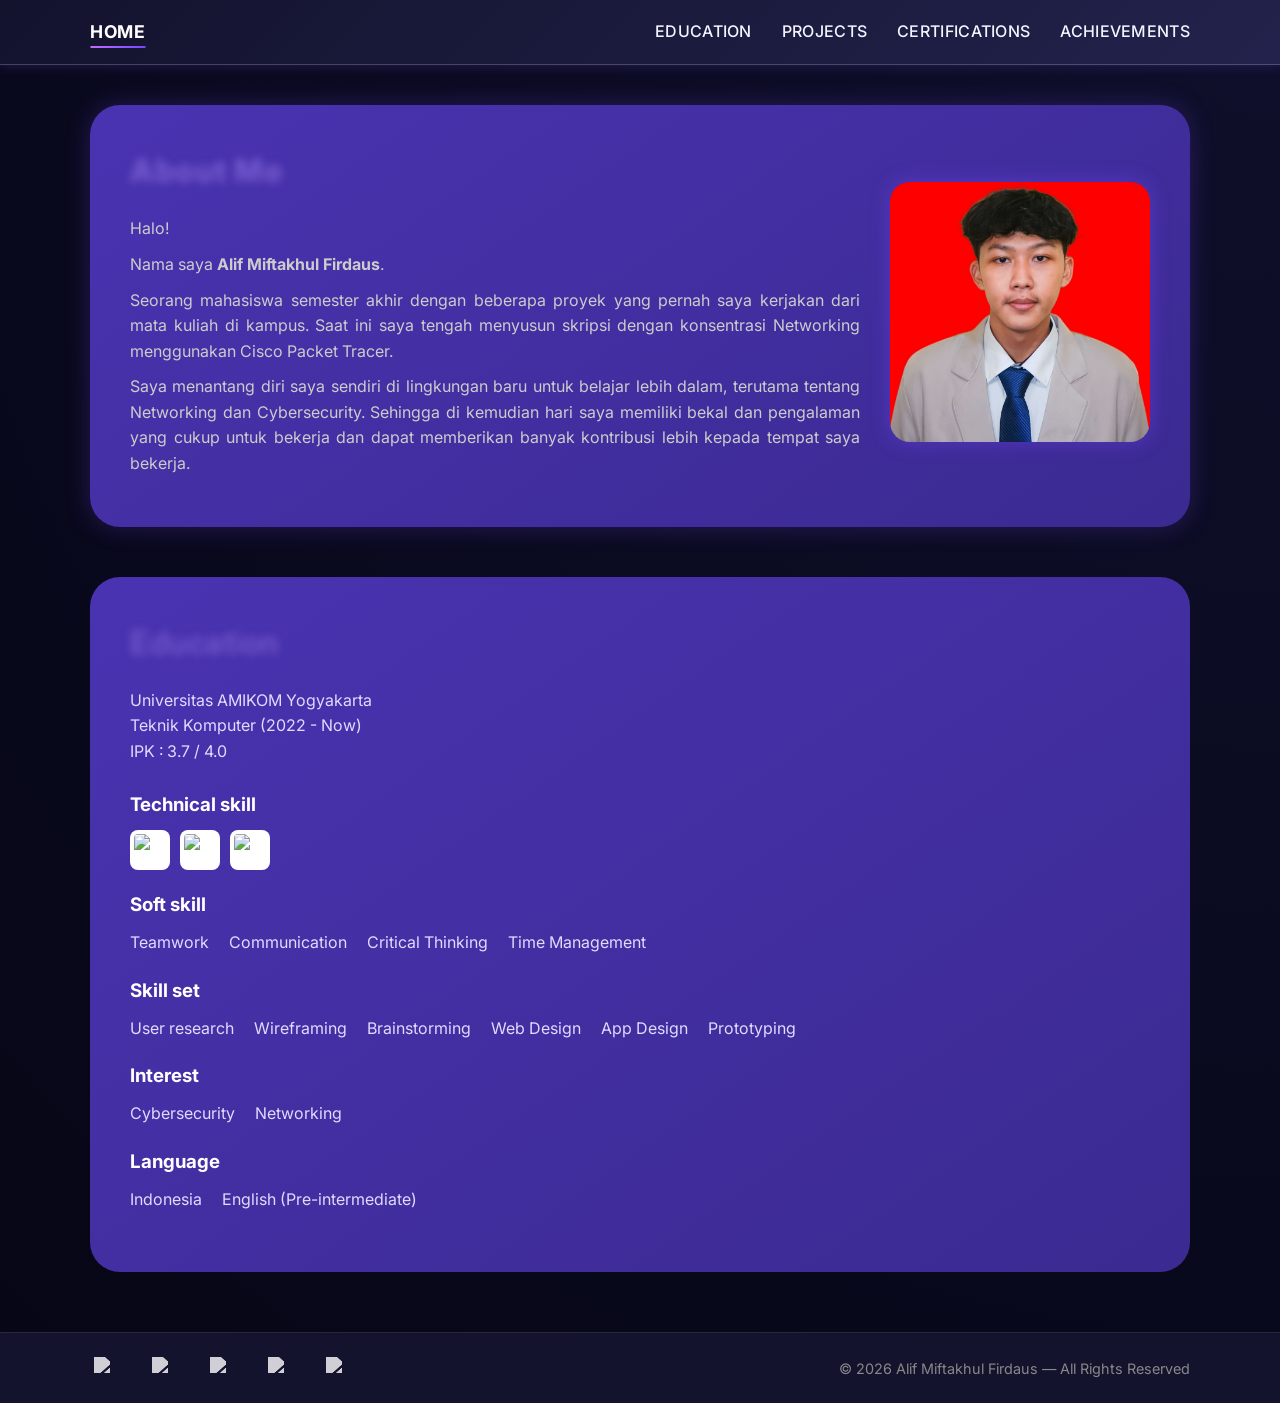
==== index.html @ bd413025 "Add files via upload" ====
<!DOCTYPE html>
<html lang="en">
<head>
  <meta charset="UTF-8">
  <meta name="viewport" content="width=device-width, initial-scale=1.0">
  <title>About Me - Alif</title>
  <link rel="stylesheet" href="assets/css/style.css">
  <link href="https://fonts.googleapis.com/css2?family=Inter:wght@400;600&display=swap" rel="stylesheet">
</head>

<header>
  <div class="header-content">
    <div class="header-left">
      <a href="index.html" class="logo nav-link active">HOME</a>
    </div>
    <nav class="header-right">
      <a href="education.html">EDUCATION</a>
      <a href="project.html">PROJECTS</a>
      <a href="#sertifikasi">CERTIFICATIONS</a>
      <a href="#prestasi">ACHIEVEMENTS</a>
    </nav>
  </div>
</header>


<body>
  <div class="container">
    <section class="about">
    <div class="box about-box">
        <div class="about-text">
        <h2>About Me</h2>
        <p>Halo!<br></p>
        <p>
            Nama saya <strong>Alif Miftakhul Firdaus</strong>.<br></p>
        <p>
        Seorang mahasiswa semester akhir dengan beberapa proyek yang pernah saya kerjakan dari mata kuliah di kampus. Saat ini saya tengah menyusun skripsi dengan konsentrasi Networking menggunakan Cisco Packet Tracer.
        </p>
        <p>
            Saya menantang diri saya sendiri di lingkungan baru untuk belajar lebih dalam, terutama tentang Networking dan Cybersecurity. Sehingga di kemudian hari saya memiliki bekal dan pengalaman yang cukup untuk bekerja dan dapat memberikan banyak kontribusi lebih kepada tempat saya bekerja.
        </p>
        </div>
        <div class="photo">
        <img src="assets/pictures/pp.jpg" alt="Profile photo">
        </div>
    </div>
    </section>

    <section class="details">
      <div class="box">
        <div class="education">
          <h2>Education</h2>
          <p>Universitas AMIKOM Yogyakarta</p>
          <p>Teknik Komputer (2022 - Now)</p>
          <p>IPK : 3.7 / 4.0</p>
        </div>
        <br>
        <div class="skills">
          <div>
            <h3>Technical skill</h3>
            <div class="icons">
              <img src="https://upload.wikimedia.org/wikipedia/commons/a/af/Adobe_Photoshop_CC_icon.svg" alt="Photoshop">
              <img src="https://upload.wikimedia.org/wikipedia/en/d/dc/Cisco_Packet_Tracer_Icon.png" alt="Cisco Packet Tracer">
              <img src="https://upload.wikimedia.org/wikipedia/commons/e/e8/Microsoft_Office_Word_%282025%E2%80%93present%29.svg" alt="Microsoft Word">
            </div>
          </div>

          <div>
            <h3>Soft skill</h3>
            <ul>
              <li>Teamwork</li>
              <li>Communication</li>
              <li>Critical Thinking</li>
              <li>Time Management</li>
            </ul>
          </div>

          <div>
            <h3>Skill set</h3>
            <ul>
              <li>User research</li>
              <li>Wireframing</li>
              <li>Brainstorming</li>
              <li>Web Design</li>
              <li>App Design</li>
              <li>Prototyping</li>
            </ul>
          </div>

          <div>
            <h3>Interest</h3>
            <ul>
                <li>Cybersecurity</li>
                <li>Networking</li>
            </ul>
          </div>

          <div>
            <h3>Language</h3>
            <ul>
                <li>Indonesia</li>
                <li>English (Pre-intermediate)</li>
            </ul>
          </div>
        </div>
      </div>
    </section>
  </div>

<footer>
  <div class="footer-content">
    <div class="footer-icons">
      <a href="mailto:alifmf2309@gmail.com" target="_blank" title="Email">
        <img src="https://cdn.jsdelivr.net/gh/simple-icons/simple-icons/icons/gmail.svg" alt="Gmail">
      </a>
      <a href="https://wa.me/628124059758" target="_blank" title="WhatsApp">
        <img src="https://cdn.jsdelivr.net/gh/simple-icons/simple-icons/icons/whatsapp.svg" alt="WhatsApp">
      </a>
      <a href="https://www.instagram.com/alifmf._" target="_blank" title="Instagram">
        <img src="https://cdn.jsdelivr.net/gh/simple-icons/simple-icons/icons/instagram.svg" alt="Instagram">
      </a>
      <a href="https://discordapp.com/users/alifmf" target="_blank" title="Discord">
        <img src="https://cdn.jsdelivr.net/gh/simple-icons/simple-icons/icons/discord.svg" alt="Discord">
      </a>
      <a href="https://www.linkedin.com/in/alifmf" target="_blank" title="LinkedIn">
        <img src="https://cdn.jsdelivr.net/gh/simple-icons/simple-icons/icons/linkedin.svg" alt="LinkedIn">
      </a>
    </div>
    <p class="footer-copy">
      © <span id="year"></span> Alif Miftakhul Firdaus — All Rights Reserved
    </p>
  </div>
</footer>

<script>
  document.getElementById('year').textContent = new Date().getFullYear();
</script>

</body>
</html>
---- assets/css/style.css ----
/* =======================
   HEADER NAVBAR
======================= */
header {
  background: linear-gradient(135deg, #13132e, #22224c);
  padding: 18px 50px;
  position: sticky; /* biar tetap di atas pas discroll */
  top: 0;
  z-index: 100;
  border-bottom: 1px solid rgba(255, 255, 255, 0.2);
  box-shadow: 0 0 12px rgba(120, 85, 255, 0.25);
}

.header-content {
  max-width: 1100px;
  margin: 0 auto;
  display: flex;
  justify-content: space-between;
  align-items: center;
}

.header-left .logo {
  color: #fff;
  font-weight: 700;
  font-size: 1.1rem;
  text-decoration: none;
  letter-spacing: 0.5px;
  transition: opacity 0.3s ease;
}

.header-left .logo:hover {
  opacity: 0.8;
}

.header-right {
  display: flex;
  align-items: center;
  gap: 30px;
}

.header-right a {
  color: #f4f4ff;
  text-decoration: none;
  font-weight: 500;
  letter-spacing: 0.3px;
  transition: color 0.3s ease, transform 0.3s ease;
}

.header-right a:hover {
  color: #fff;
  transform: translateY(-2px);
}

/* Responsif untuk layar kecil */
@media (max-width: 700px) {
  header {
    padding: 15px 25px;
  }
  .header-right {
    gap: 18px;
  }
  .header-right a {
    font-size: 0.9rem;
  }
}


/* =======================
   GLOBAL SETTINGS
======================= */
* {
  margin: 0;
  padding: 0;
  box-sizing: border-box;
  font-family: 'Inter', sans-serif;
}

body {
  background: radial-gradient(circle at top right, #0f0f2b, #060616);
  color: #fff;
  line-height: 1.6;
}

/* =======================
   CONTAINER
======================= */
.container {
  width: 90%;
  max-width: 1100px;
  margin: 40px auto;
}

/* =======================
   ABOUT SECTION
======================= */
.about {
  display: flex;
  justify-content: space-between;
  align-items: center;
  flex-wrap: wrap;
  gap: 30px;
}

.about-box {
  background: linear-gradient(145deg, #4a33b1, #3b2a91);
  border-radius: 30px;
  padding: 40px;
  display: flex;
  justify-content: space-between;
  align-items: center;
  flex-wrap: wrap;
  gap: 30px;
  box-shadow: 0 0 25px rgba(122, 73, 255, 0.25);
}

.about-text {
  flex: 1;
  min-width: 300px;
}

.about-text h2 {
  font-size: 2rem;
  font-weight: 600;
  display: inline-block;
  margin-bottom: 20px;
  background: linear-gradient(90deg, #beaeff);
  -webkit-background-clip: text;
  -webkit-text-fill-color: transparent;
  text-transform: capitalize;
}

.about-text p {
  margin-bottom: 10px;
  color: #ccc;
  text-align: justify;
}

/* Penegasan heading di About & Education */
.about-box h2,
.education h2 {
  font-weight: 800;
  letter-spacing: 0.5px;
  text-shadow: 0 0 8px rgba(186, 150, 255, 0.4);
}

/* =======================
   PHOTO
======================= */
.photo img {
  width: 260px;
  border-radius: 20px;
  box-shadow: 0 0 20px rgba(122, 73, 255, 0.4);
}

/* =======================
   CONTACT SECTION (optional)
======================= */
.contact h3 {
  margin-top: 20px;
  margin-bottom: 10px;
}

.contact ul {
  list-style: none;
}

.contact li {
  margin: 6px 0;
  color: #b9b9ff;
}

/* =======================
   DETAILS SECTION
======================= */
.details .box {
  background: linear-gradient(145deg, #4a33b1, #3b2a91);
  border-radius: 30px;
  padding: 40px;
  margin-top: 50px;
}

.details h3 {
  margin-bottom: 10px;
  color: #fff;
}

/* =======================
   EDUCATION
======================= */
.education h2 {
  font-size: 2rem;
  font-weight: 600;
  display: inline-block;
  margin-bottom: 20px;
  background: linear-gradient(90deg, #beaeff);
  -webkit-background-clip: text;
  -webkit-text-fill-color: transparent;
  text-transform: capitalize;
}

.education p,
.skills p,
.skills li {
  color: #e0dbff;
}

/* =======================
   TECHNICAL SKILL ICONS
======================= */
.icons {
  display: flex;
  flex-wrap: wrap;
  gap: 10px;
  margin: 10px 0 20px;
}

.icons img {
  width: 40px;
  height: 40px;
  border-radius: 8px;
  background: #fff;
  padding: 4px;
  object-fit: contain;
}

/* =======================
   SKILLS LIST
======================= */
.skills ul {
  list-style: none;
  display: flex;
  flex-wrap: wrap;
  gap: 10px 20px;
  margin-bottom: 20px;
}

/* =======================
   FOOTER CLEAN LAYOUT
======================= */
footer {
  margin-top: 60px;
  background: #13132e;
  border-top: 1px solid rgba(255, 255, 255, 0.08);
  padding: 20px 50px;
  color: #aaa;
  /*#22224c*/
}

.footer-content {
  max-width: 1100px;
  margin: 0 auto;
  display: flex;
  justify-content: space-between;
  align-items: center;
  flex-wrap: wrap;
  gap: 20px;
}

.footer-icons {
  display: flex;
  align-items: center;
  gap: 28px; /* jarak antar logo */
}

.footer-icons a {
  width: 30px;
  height: 30px;
  display: flex;
  align-items: center;
  justify-content: center;
  transition: transform 0.25s ease, opacity 0.25s ease;
}

.footer-icons img {
  width: 22px;
  height: 22px;
  filter: brightness(0) invert(1); /* biar putih */
  opacity: 0.8;
  transition: opacity 0.25s ease, transform 0.25s ease;
}

.footer-icons a:hover img {
  opacity: 1;
  transform: scale(1.15);
}

.footer-copy {
  font-size: 0.9rem;
  color: #888;
}

/* Responsif untuk HP */
@media (max-width: 700px) {
  .footer-content {
    flex-direction: column;
    text-align: center;
    gap: 15px;
  }
}

.nav-link {
  position: relative;
  color: #f4f4ff;
  text-decoration: none;
  font-weight: 500;
  letter-spacing: 0.3px;
  padding-bottom: 6px;
  transition: color 0.3s ease;
}

/* Garis bawah animasi */
.nav-link::after {
  content: "";
  position: absolute;
  bottom: 0;
  left: 50%;
  width: 0%;
  height: 2px;
  background: linear-gradient(90deg, #c76bff, #6f4aff);
  transition: all 0.3s ease;
  transform: translateX(-50%);
}

/* Saat hover, garisnya muncul dari tengah ke kiri-kanan */
.nav-link:hover::after {
  width: 100%;
}

/* Link aktif (halaman sekarang) — garis penuh */
.nav-link.active::after {
  width: 100%;
}

.nav-link:hover {
  color: #fff;
}
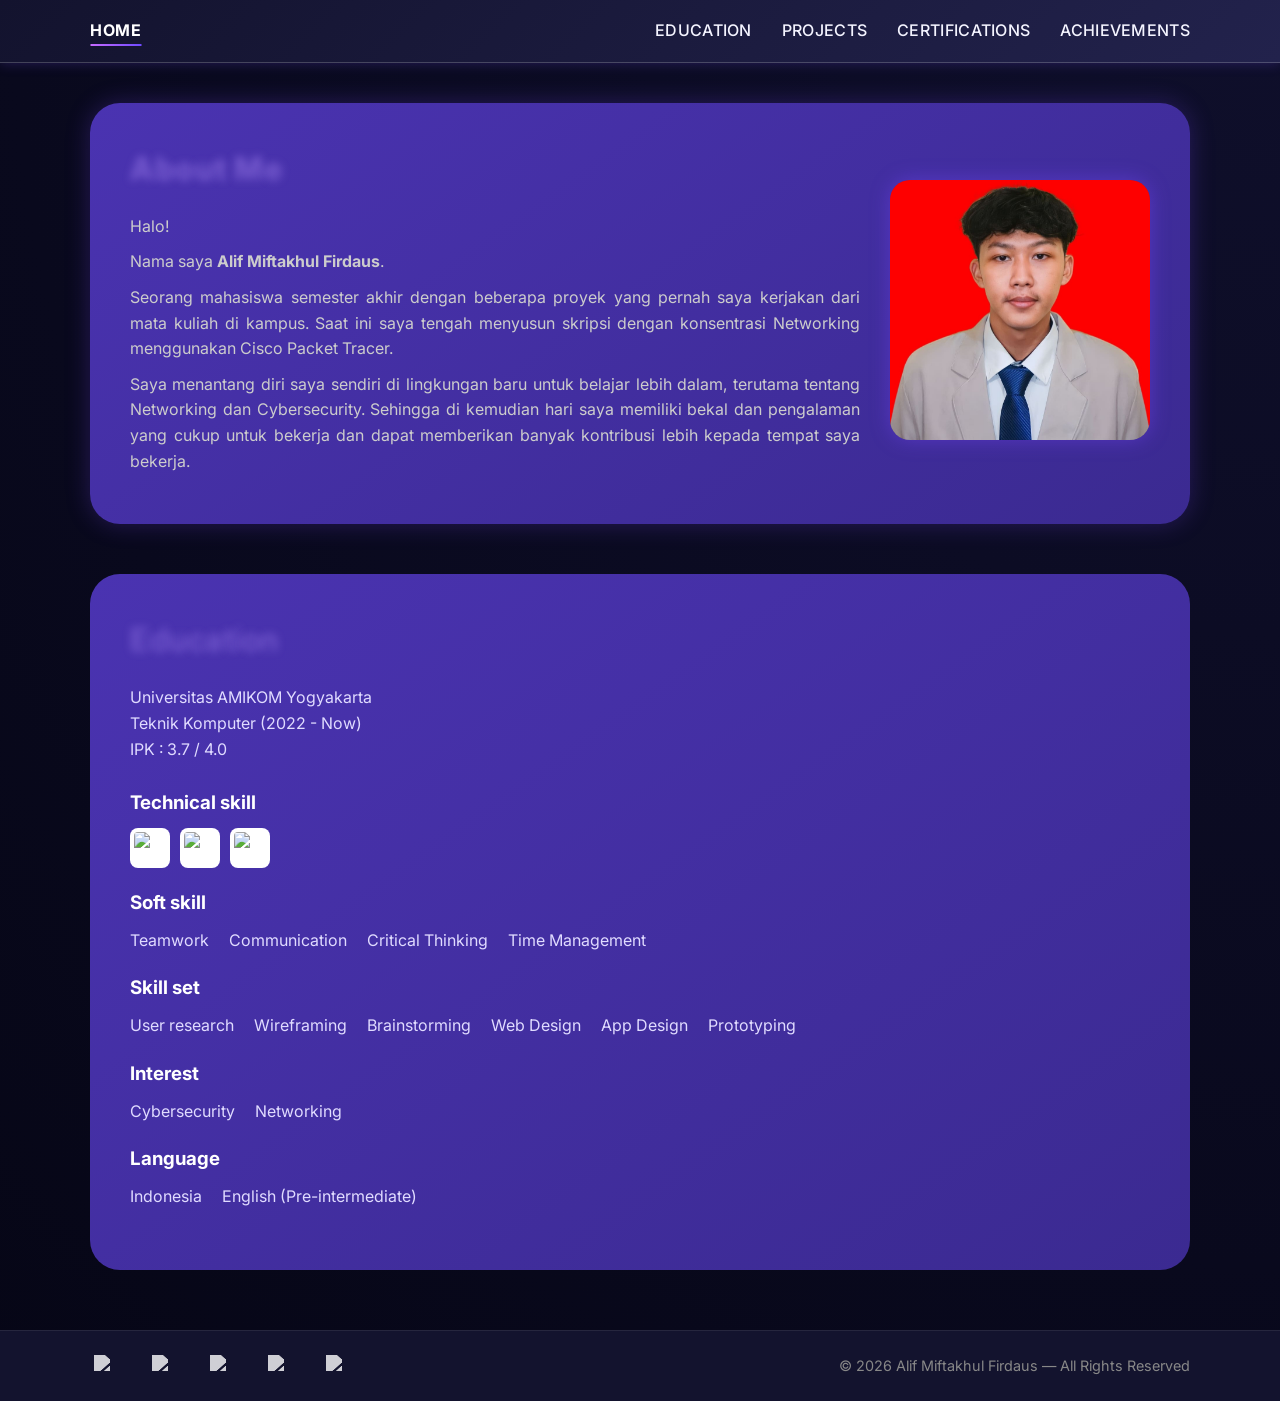
==== commit ebfa477b: "Add files via upload" ====
--- a/index.html
+++ b/index.html
@@ -4,7 +4,7 @@
   <meta charset="UTF-8">
   <meta name="viewport" content="width=device-width, initial-scale=1.0">
   <title>About Me - Alif</title>
-  <link rel="stylesheet" href="assets/css/style.css">
+<link rel="stylesheet" href="assets/css/style.css">
   <link href="https://fonts.googleapis.com/css2?family=Inter:wght@400;600&display=swap" rel="stylesheet">
 </head>
 
--- a/assets/css/style.css
+++ b/assets/css/style.css
@@ -22,7 +22,7 @@
 .header-left .logo {
   color: #fff;
   font-weight: 700;
-  font-size: 1.1rem;
+  font-size: 1rem;
   text-decoration: none;
   letter-spacing: 0.5px;
   transition: opacity 0.3s ease;
@@ -64,7 +64,6 @@
   }
 }
 
-
 /* =======================
    GLOBAL SETTINGS
 ======================= */
@@ -243,7 +242,7 @@
   border-top: 1px solid rgba(255, 255, 255, 0.08);
   padding: 20px 50px;
   color: #aaa;
-  /*#22224c*/
+  /* #22224c */
 }
 
 .footer-content {
@@ -298,6 +297,9 @@
   }
 }
 
+/* =======================
+   NAVBAR LINK ANIMATION
+======================= */
 .nav-link {
   position: relative;
   color: #f4f4ff;
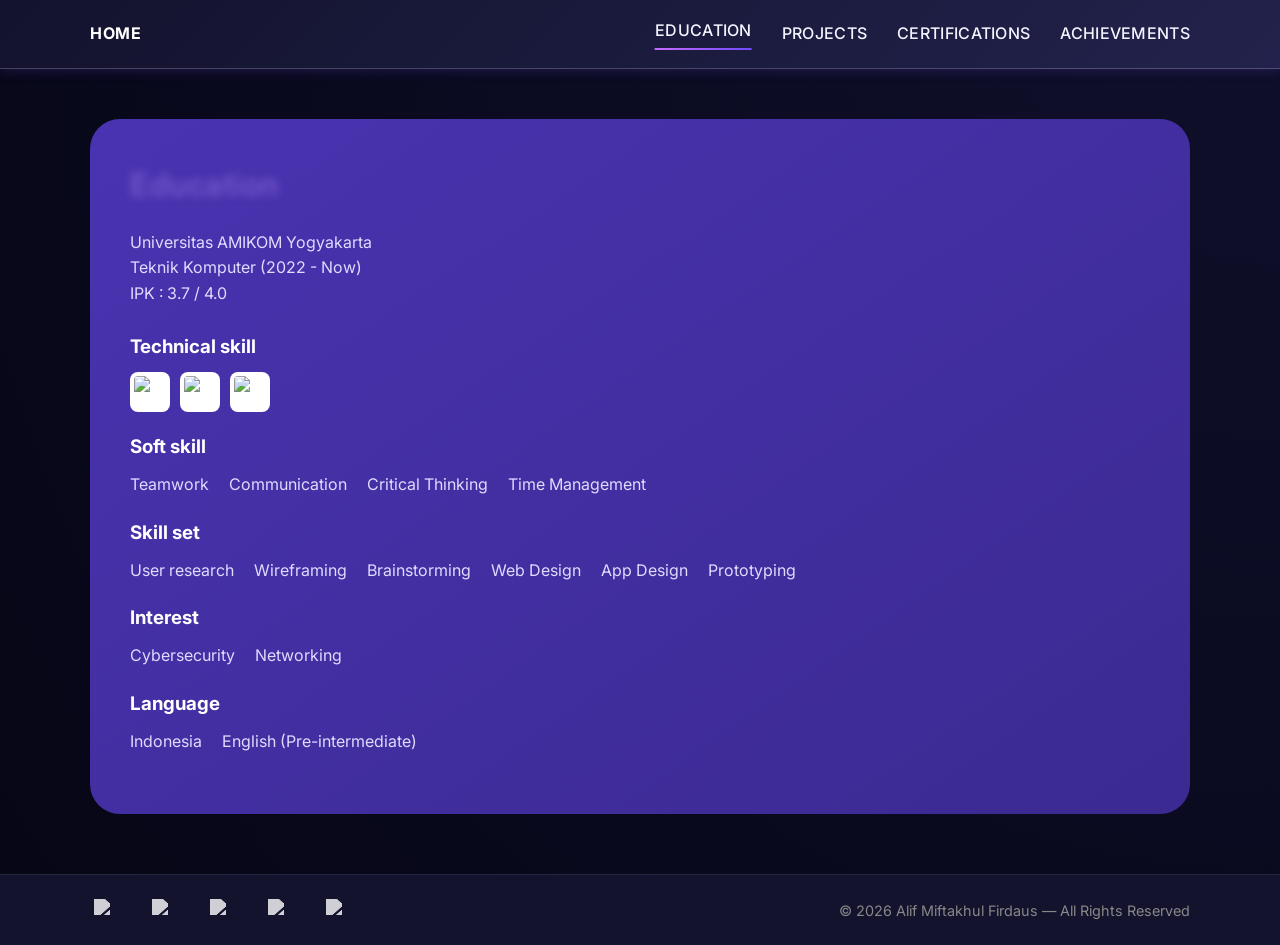
==== commit cb875045: "Refactor HTML structure and improve formatting" ====
--- a/index.html
+++ b/index.html
@@ -4,61 +4,48 @@
   <meta charset="UTF-8">
   <meta name="viewport" content="width=device-width, initial-scale=1.0">
   <title>About Me - Alif</title>
-<link rel="stylesheet" href="assets/css/style.css">
+
+  <link rel="stylesheet" href="assets/css/style.css">
   <link href="https://fonts.googleapis.com/css2?family=Inter:wght@400;600&display=swap" rel="stylesheet">
 </head>
 
-<header>
-  <div class="header-content">
-    <div class="header-left">
-      <a href="index.html" class="logo nav-link active">HOME</a>
+<body>
+
+  <!-- HEADER -->
+  <header>
+    <div class="header-content">
+      <div class="header-left">
+        <a href="index.html" class="logo">HOME</a>
+      </div>
+      <nav class="header-right">
+        <a href="education.html" class="nav-link active">EDUCATION</a>
+        <a href="project.html">PROJECTS</a>
+        <a href="#sertifikasi">CERTIFICATIONS</a>
+        <a href="#prestasi">ACHIEVEMENTS</a>
+      </nav>
     </div>
-    <nav class="header-right">
-      <a href="education.html">EDUCATION</a>
-      <a href="project.html">PROJECTS</a>
-      <a href="#sertifikasi">CERTIFICATIONS</a>
-      <a href="#prestasi">ACHIEVEMENTS</a>
-    </nav>
-  </div>
-</header>
+  </header>
 
-
-<body>
+  <!-- MAIN CONTENT -->
   <div class="container">
-    <section class="about">
-    <div class="box about-box">
-        <div class="about-text">
-        <h2>About Me</h2>
-        <p>Halo!<br></p>
-        <p>
-            Nama saya <strong>Alif Miftakhul Firdaus</strong>.<br></p>
-        <p>
-        Seorang mahasiswa semester akhir dengan beberapa proyek yang pernah saya kerjakan dari mata kuliah di kampus. Saat ini saya tengah menyusun skripsi dengan konsentrasi Networking menggunakan Cisco Packet Tracer.
-        </p>
-        <p>
-            Saya menantang diri saya sendiri di lingkungan baru untuk belajar lebih dalam, terutama tentang Networking dan Cybersecurity. Sehingga di kemudian hari saya memiliki bekal dan pengalaman yang cukup untuk bekerja dan dapat memberikan banyak kontribusi lebih kepada tempat saya bekerja.
-        </p>
-        </div>
-        <div class="photo">
-        <img src="assets/pictures/pp.jpg" alt="Profile photo">
-        </div>
-    </div>
-    </section>
-
     <section class="details">
       <div class="box">
+
         <div class="education">
           <h2>Education</h2>
           <p>Universitas AMIKOM Yogyakarta</p>
           <p>Teknik Komputer (2022 - Now)</p>
           <p>IPK : 3.7 / 4.0</p>
         </div>
+
         <br>
+
         <div class="skills">
+
           <div>
             <h3>Technical skill</h3>
             <div class="icons">
-              <img src="https://upload.wikimedia.org/wikipedia/commons/a/af/Adobe_Photoshop_CC_icon.svg" alt="Photoshop">
+              <img src="https://upload.wikimedia.org/wikipedia/commons/a/af/Adobe_Photoshop_CC_icon.svg" alt="Adobe Photoshop">
               <img src="https://upload.wikimedia.org/wikipedia/en/d/dc/Cisco_Packet_Tracer_Icon.png" alt="Cisco Packet Tracer">
               <img src="https://upload.wikimedia.org/wikipedia/commons/e/e8/Microsoft_Office_Word_%282025%E2%80%93present%29.svg" alt="Microsoft Word">
             </div>
@@ -89,51 +76,55 @@
           <div>
             <h3>Interest</h3>
             <ul>
-                <li>Cybersecurity</li>
-                <li>Networking</li>
+              <li>Cybersecurity</li>
+              <li>Networking</li>
             </ul>
           </div>
 
           <div>
             <h3>Language</h3>
             <ul>
-                <li>Indonesia</li>
-                <li>English (Pre-intermediate)</li>
+              <li>Indonesia</li>
+              <li>English (Pre-intermediate)</li>
             </ul>
           </div>
+
         </div>
       </div>
     </section>
   </div>
 
-<footer>
-  <div class="footer-content">
-    <div class="footer-icons">
-      <a href="mailto:alifmf2309@gmail.com" target="_blank" title="Email">
-        <img src="https://cdn.jsdelivr.net/gh/simple-icons/simple-icons/icons/gmail.svg" alt="Gmail">
-      </a>
-      <a href="https://wa.me/628124059758" target="_blank" title="WhatsApp">
-        <img src="https://cdn.jsdelivr.net/gh/simple-icons/simple-icons/icons/whatsapp.svg" alt="WhatsApp">
-      </a>
-      <a href="https://www.instagram.com/alifmf._" target="_blank" title="Instagram">
-        <img src="https://cdn.jsdelivr.net/gh/simple-icons/simple-icons/icons/instagram.svg" alt="Instagram">
-      </a>
-      <a href="https://discordapp.com/users/alifmf" target="_blank" title="Discord">
-        <img src="https://cdn.jsdelivr.net/gh/simple-icons/simple-icons/icons/discord.svg" alt="Discord">
-      </a>
-      <a href="https://www.linkedin.com/in/alifmf" target="_blank" title="LinkedIn">
-        <img src="https://cdn.jsdelivr.net/gh/simple-icons/simple-icons/icons/linkedin.svg" alt="LinkedIn">
-      </a>
+  <!-- FOOTER -->
+  <footer>
+    <div class="footer-content">
+      <div class="footer-icons">
+        <a href="mailto:alifmf2309@gmail.com" target="_blank" title="Email">
+          <img src="https://cdn.jsdelivr.net/gh/simple-icons/simple-icons/icons/gmail.svg" alt="Gmail">
+        </a>
+        <a href="https://wa.me/628124059758" target="_blank" title="WhatsApp">
+          <img src="https://cdn.jsdelivr.net/gh/simple-icons/simple-icons/icons/whatsapp.svg" alt="WhatsApp">
+        </a>
+        <a href="https://www.instagram.com/alifmf._" target="_blank" title="Instagram">
+          <img src="https://cdn.jsdelivr.net/gh/simple-icons/simple-icons/icons/instagram.svg" alt="Instagram">
+        </a>
+        <a href="https://discordapp.com/users/alifmf" target="_blank" title="Discord">
+          <img src="https://cdn.jsdelivr.net/gh/simple-icons/simple-icons/icons/discord.svg" alt="Discord">
+        </a>
+        <a href="https://www.linkedin.com/in/alifmf" target="_blank" title="LinkedIn">
+          <img src="https://cdn.jsdelivr.net/gh/simple-icons/simple-icons/icons/linkedin.svg" alt="LinkedIn">
+        </a>
+      </div>
+
+      <p class="footer-copy">
+        © <span id="year"></span> Alif Miftakhul Firdaus — All Rights Reserved
+      </p>
     </div>
-    <p class="footer-copy">
-      © <span id="year"></span> Alif Miftakhul Firdaus — All Rights Reserved
-    </p>
-  </div>
-</footer>
+  </footer>
 
-<script>
-  document.getElementById('year').textContent = new Date().getFullYear();
-</script>
+  <!-- SCRIPT -->
+  <script>
+    document.getElementById('year').textContent = new Date().getFullYear();
+  </script>
 
 </body>
 </html>
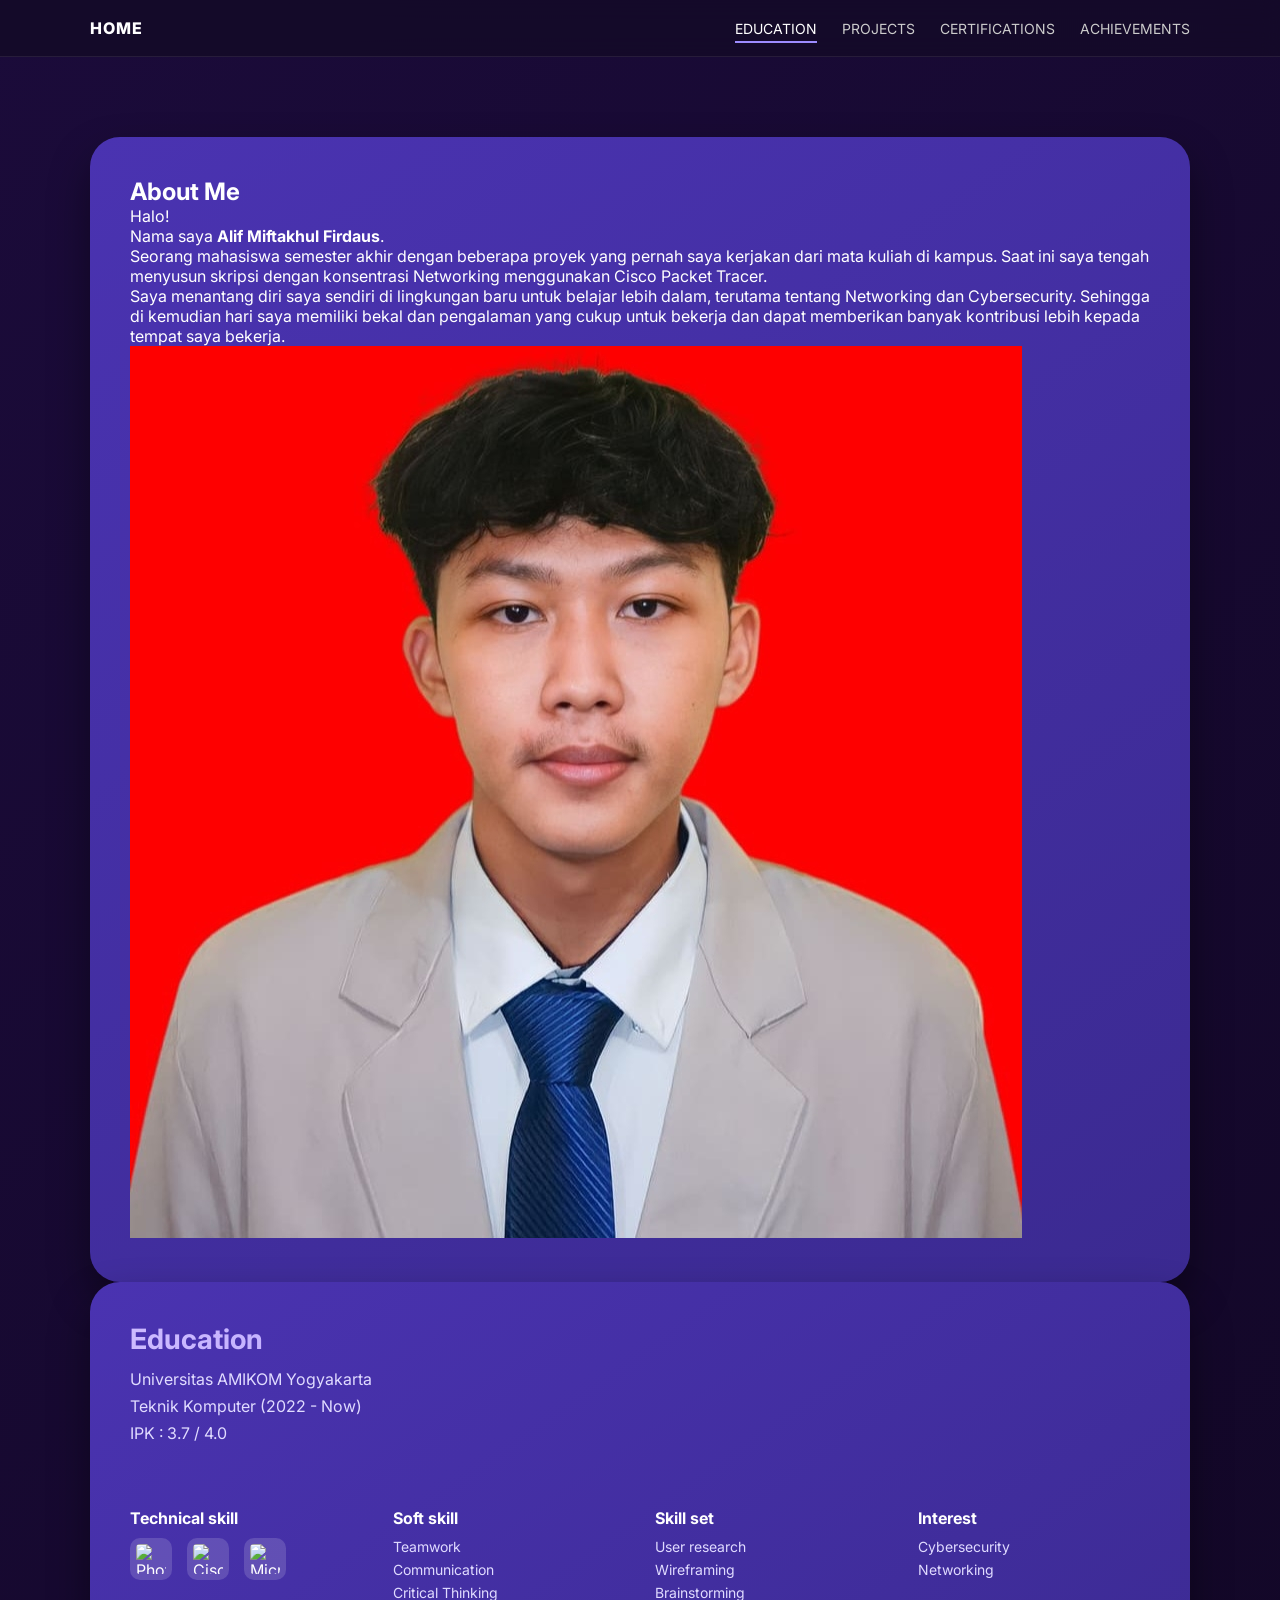
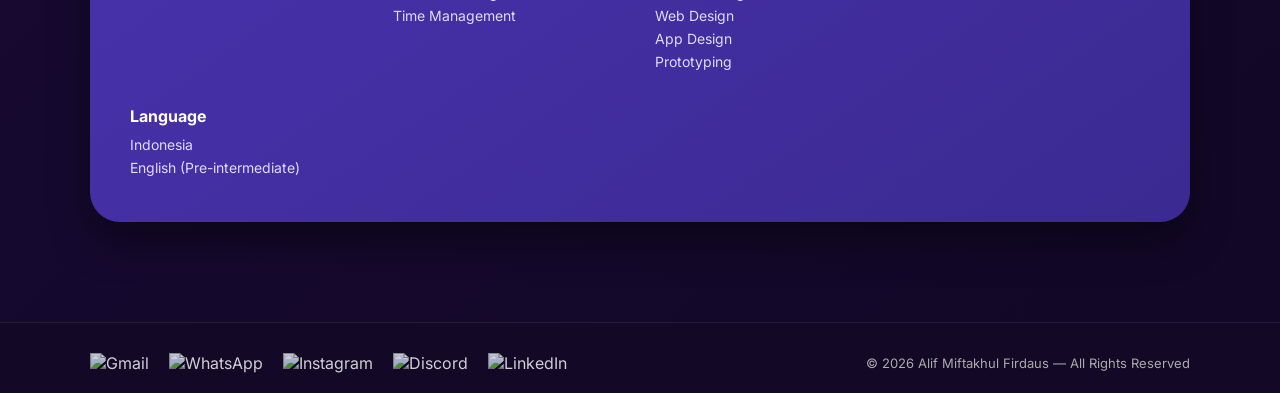
==== commit 9cabc491: "Revise index.html with new content and structure iki ws bener" ====
--- a/index.html
+++ b/index.html
@@ -4,15 +4,14 @@
   <meta charset="UTF-8">
   <meta name="viewport" content="width=device-width, initial-scale=1.0">
   <title>About Me - Alif</title>
-
-  <link rel="stylesheet" href="assets/css/style.css">
+<link rel="stylesheet" href="assets/css/style.css">
   <link href="https://fonts.googleapis.com/css2?family=Inter:wght@400;600&display=swap" rel="stylesheet">
 </head>
 
+
+
 <body>
-
-  <!-- HEADER -->
-  <header>
+    <header>
     <div class="header-content">
       <div class="header-left">
         <a href="index.html" class="logo">HOME</a>
@@ -25,27 +24,41 @@
       </nav>
     </div>
   </header>
+  <div class="container">
+    <section class="about">
+    <div class="box about-box">
+        <div class="about-text">
+        <h2>About Me</h2>
+        <p>Halo!<br></p>
+        <p>
+            Nama saya <strong>Alif Miftakhul Firdaus</strong>.<br></p>
+        <p>
+        Seorang mahasiswa semester akhir dengan beberapa proyek yang pernah saya kerjakan dari mata kuliah di kampus. Saat ini saya tengah menyusun skripsi dengan konsentrasi Networking menggunakan Cisco Packet Tracer.
+        </p>
+        <p>
+            Saya menantang diri saya sendiri di lingkungan baru untuk belajar lebih dalam, terutama tentang Networking dan Cybersecurity. Sehingga di kemudian hari saya memiliki bekal dan pengalaman yang cukup untuk bekerja dan dapat memberikan banyak kontribusi lebih kepada tempat saya bekerja.
+        </p>
+        </div>
+        <div class="photo">
+        <img src="assets/pictures/pp.jpg" alt="Profile photo">
+        </div>
+    </div>
+    </section>
 
-  <!-- MAIN CONTENT -->
-  <div class="container">
     <section class="details">
       <div class="box">
-
         <div class="education">
           <h2>Education</h2>
           <p>Universitas AMIKOM Yogyakarta</p>
           <p>Teknik Komputer (2022 - Now)</p>
           <p>IPK : 3.7 / 4.0</p>
         </div>
-
         <br>
-
         <div class="skills">
-
           <div>
             <h3>Technical skill</h3>
             <div class="icons">
-              <img src="https://upload.wikimedia.org/wikipedia/commons/a/af/Adobe_Photoshop_CC_icon.svg" alt="Adobe Photoshop">
+              <img src="https://upload.wikimedia.org/wikipedia/commons/a/af/Adobe_Photoshop_CC_icon.svg" alt="Photoshop">
               <img src="https://upload.wikimedia.org/wikipedia/en/d/dc/Cisco_Packet_Tracer_Icon.png" alt="Cisco Packet Tracer">
               <img src="https://upload.wikimedia.org/wikipedia/commons/e/e8/Microsoft_Office_Word_%282025%E2%80%93present%29.svg" alt="Microsoft Word">
             </div>
@@ -76,55 +89,51 @@
           <div>
             <h3>Interest</h3>
             <ul>
-              <li>Cybersecurity</li>
-              <li>Networking</li>
+                <li>Cybersecurity</li>
+                <li>Networking</li>
             </ul>
           </div>
 
           <div>
             <h3>Language</h3>
             <ul>
-              <li>Indonesia</li>
-              <li>English (Pre-intermediate)</li>
+                <li>Indonesia</li>
+                <li>English (Pre-intermediate)</li>
             </ul>
           </div>
-
         </div>
       </div>
     </section>
   </div>
 
-  <!-- FOOTER -->
-  <footer>
-    <div class="footer-content">
-      <div class="footer-icons">
-        <a href="mailto:alifmf2309@gmail.com" target="_blank" title="Email">
-          <img src="https://cdn.jsdelivr.net/gh/simple-icons/simple-icons/icons/gmail.svg" alt="Gmail">
-        </a>
-        <a href="https://wa.me/628124059758" target="_blank" title="WhatsApp">
-          <img src="https://cdn.jsdelivr.net/gh/simple-icons/simple-icons/icons/whatsapp.svg" alt="WhatsApp">
-        </a>
-        <a href="https://www.instagram.com/alifmf._" target="_blank" title="Instagram">
-          <img src="https://cdn.jsdelivr.net/gh/simple-icons/simple-icons/icons/instagram.svg" alt="Instagram">
-        </a>
-        <a href="https://discordapp.com/users/alifmf" target="_blank" title="Discord">
-          <img src="https://cdn.jsdelivr.net/gh/simple-icons/simple-icons/icons/discord.svg" alt="Discord">
-        </a>
-        <a href="https://www.linkedin.com/in/alifmf" target="_blank" title="LinkedIn">
-          <img src="https://cdn.jsdelivr.net/gh/simple-icons/simple-icons/icons/linkedin.svg" alt="LinkedIn">
-        </a>
-      </div>
+<footer>
+  <div class="footer-content">
+    <div class="footer-icons">
+      <a href="mailto:alifmf2309@gmail.com" target="_blank" title="Email">
+        <img src="https://cdn.jsdelivr.net/gh/simple-icons/simple-icons/icons/gmail.svg" alt="Gmail">
+      </a>
+      <a href="https://wa.me/628124059758" target="_blank" title="WhatsApp">
+        <img src="https://cdn.jsdelivr.net/gh/simple-icons/simple-icons/icons/whatsapp.svg" alt="WhatsApp">
+      </a>
+      <a href="https://www.instagram.com/alifmf._" target="_blank" title="Instagram">
+        <img src="https://cdn.jsdelivr.net/gh/simple-icons/simple-icons/icons/instagram.svg" alt="Instagram">
+      </a>
+      <a href="https://discordapp.com/users/alifmf" target="_blank" title="Discord">
+        <img src="https://cdn.jsdelivr.net/gh/simple-icons/simple-icons/icons/discord.svg" alt="Discord">
+      </a>
+      <a href="https://www.linkedin.com/in/alifmf" target="_blank" title="LinkedIn">
+        <img src="https://cdn.jsdelivr.net/gh/simple-icons/simple-icons/icons/linkedin.svg" alt="LinkedIn">
+      </a>
+    </div>
+    <p class="footer-copy">
+      © <span id="year"></span> Alif Miftakhul Firdaus — All Rights Reserved
+    </p>
+  </div>
+</footer>
 
-      <p class="footer-copy">
-        © <span id="year"></span> Alif Miftakhul Firdaus — All Rights Reserved
-      </p>
-    </div>
-  </footer>
-
-  <!-- SCRIPT -->
-  <script>
-    document.getElementById('year').textContent = new Date().getFullYear();
-  </script>
+<script>
+  document.getElementById('year').textContent = new Date().getFullYear();
+</script>
 
 </body>
 </html>
--- a/assets/css/style.css
+++ b/assets/css/style.css
@@ -1,72 +1,6 @@
-/* =======================
-   HEADER NAVBAR
-======================= */
-header {
-  background: linear-gradient(135deg, #13132e, #22224c);
-  padding: 18px 50px;
-  position: sticky; /* biar tetap di atas pas discroll */
-  top: 0;
-  z-index: 100;
-  border-bottom: 1px solid rgba(255, 255, 255, 0.2);
-  box-shadow: 0 0 12px rgba(120, 85, 255, 0.25);
-}
-
-.header-content {
-  max-width: 1100px;
-  margin: 0 auto;
-  display: flex;
-  justify-content: space-between;
-  align-items: center;
-}
-
-.header-left .logo {
-  color: #fff;
-  font-weight: 700;
-  font-size: 1rem;
-  text-decoration: none;
-  letter-spacing: 0.5px;
-  transition: opacity 0.3s ease;
-}
-
-.header-left .logo:hover {
-  opacity: 0.8;
-}
-
-.header-right {
-  display: flex;
-  align-items: center;
-  gap: 30px;
-}
-
-.header-right a {
-  color: #f4f4ff;
-  text-decoration: none;
-  font-weight: 500;
-  letter-spacing: 0.3px;
-  transition: color 0.3s ease, transform 0.3s ease;
-}
-
-.header-right a:hover {
-  color: #fff;
-  transform: translateY(-2px);
-}
-
-/* Responsif untuk layar kecil */
-@media (max-width: 700px) {
-  header {
-    padding: 15px 25px;
-  }
-  .header-right {
-    gap: 18px;
-  }
-  .header-right a {
-    font-size: 0.9rem;
-  }
-}
-
-/* =======================
-   GLOBAL SETTINGS
-======================= */
+/* =====================
+   GLOBAL
+===================== */
 * {
   margin: 0;
   padding: 0;
@@ -75,179 +9,179 @@
 }
 
 body {
-  background: radial-gradient(circle at top right, #0f0f2b, #060616);
+  background: linear-gradient(135deg, #1b0b3a, #120726);
   color: #fff;
-  line-height: 1.6;
-}
-
-/* =======================
+  scroll-padding-top: 100px;
+}
+
+a {
+  text-decoration: none;
+  color: inherit;
+}
+
+/* =====================
+   HEADER / NAVBAR
+===================== */
+header {
+  position: sticky;
+  top: 0;
+  z-index: 1000;
+  background: rgba(20, 10, 40, 0.9);
+  backdrop-filter: blur(12px);
+  border-bottom: 1px solid rgba(255,255,255,0.08);
+}
+
+.header-content {
+  width: 90%;
+  max-width: 1100px;
+  margin: auto;
+  display: flex;
+  justify-content: space-between;
+  align-items: center;
+  padding: 18px 0;
+}
+
+.logo {
+  font-weight: 800;
+  letter-spacing: 1px;
+}
+
+.header-right {
+  display: flex;
+  gap: 25px;
+}
+
+.header-right a {
+  font-size: 14px;
+  color: #ccc;
+  position: relative;
+  transition: 0.3s;
+}
+
+.header-right a:hover,
+.header-right a.active {
+  color: #fff;
+}
+
+.header-right a::after {
+  content: "";
+  position: absolute;
+  bottom: -6px;
+  left: 50%;
+  width: 0;
+  height: 2px;
+  background: #9d8cff;
+  transition: 0.3s;
+  transform: translateX(-50%);
+}
+
+.header-right a:hover::after,
+.header-right a.active::after {
+  width: 100%;
+}
+
+/* =====================
    CONTAINER
-======================= */
+===================== */
 .container {
   width: 90%;
   max-width: 1100px;
-  margin: 40px auto;
-}
-
-/* =======================
-   ABOUT SECTION
-======================= */
-.about {
-  display: flex;
-  justify-content: space-between;
-  align-items: center;
-  flex-wrap: wrap;
-  gap: 30px;
-}
-
-.about-box {
+  margin: 80px auto;
+}
+
+/* =====================
+   CARD / BOX
+===================== */
+.box {
   background: linear-gradient(145deg, #4a33b1, #3b2a91);
   border-radius: 30px;
   padding: 40px;
-  display: flex;
-  justify-content: space-between;
-  align-items: center;
-  flex-wrap: wrap;
-  gap: 30px;
-  box-shadow: 0 0 25px rgba(122, 73, 255, 0.25);
-}
-
-.about-text {
-  flex: 1;
-  min-width: 300px;
-}
-
-.about-text h2 {
-  font-size: 2rem;
-  font-weight: 600;
-  display: inline-block;
-  margin-bottom: 20px;
-  background: linear-gradient(90deg, #beaeff);
+  box-shadow: 0 20px 40px rgba(0,0,0,0.4);
+}
+
+/* =====================
+   EDUCATION
+===================== */
+.education {
+  margin-bottom: 40px;
+}
+
+.education h2 {
+  font-size: 28px;
+  margin-bottom: 10px;
+  background: linear-gradient(90deg, #cdbbff, #8f7bff);
   -webkit-background-clip: text;
   -webkit-text-fill-color: transparent;
-  text-transform: capitalize;
-}
-
-.about-text p {
+}
+
+.education p {
+  color: #e0dbff;
+  line-height: 1.7;
+}
+
+/* =====================
+   SKILLS
+===================== */
+.skills {
+  display: grid;
+  grid-template-columns: repeat(auto-fit, minmax(220px, 1fr));
+  gap: 30px;
+}
+
+.skills h3 {
   margin-bottom: 10px;
-  color: #ccc;
-  text-align: justify;
-}
-
-/* Penegasan heading di About & Education */
-.about-box h2,
-.education h2 {
-  font-weight: 800;
-  letter-spacing: 0.5px;
-  text-shadow: 0 0 8px rgba(186, 150, 255, 0.4);
-}
-
-/* =======================
-   PHOTO
-======================= */
-.photo img {
-  width: 260px;
-  border-radius: 20px;
-  box-shadow: 0 0 20px rgba(122, 73, 255, 0.4);
-}
-
-/* =======================
-   CONTACT SECTION (optional)
-======================= */
-.contact h3 {
-  margin-top: 20px;
-  margin-bottom: 10px;
-}
-
-.contact ul {
-  list-style: none;
-}
-
-.contact li {
-  margin: 6px 0;
-  color: #b9b9ff;
-}
-
-/* =======================
-   DETAILS SECTION
-======================= */
-.details .box {
-  background: linear-gradient(145deg, #4a33b1, #3b2a91);
-  border-radius: 30px;
-  padding: 40px;
-  margin-top: 50px;
-}
-
-.details h3 {
-  margin-bottom: 10px;
-  color: #fff;
-}
-
-/* =======================
-   EDUCATION
-======================= */
-.education h2 {
-  font-size: 2rem;
-  font-weight: 600;
-  display: inline-block;
-  margin-bottom: 20px;
-  background: linear-gradient(90deg, #beaeff);
-  -webkit-background-clip: text;
-  -webkit-text-fill-color: transparent;
-  text-transform: capitalize;
-}
-
-.education p,
-.skills p,
-.skills li {
-  color: #e0dbff;
-}
-
-/* =======================
-   TECHNICAL SKILL ICONS
-======================= */
-.icons {
-  display: flex;
-  flex-wrap: wrap;
-  gap: 10px;
-  margin: 10px 0 20px;
-}
-
-.icons img {
-  width: 40px;
-  height: 40px;
-  border-radius: 8px;
-  background: #fff;
-  padding: 4px;
-  object-fit: contain;
-}
-
-/* =======================
-   SKILLS LIST
-======================= */
+  font-size: 16px;
+}
+
 .skills ul {
   list-style: none;
-  display: flex;
+}
+
+.skills li {
+  margin-bottom: 6px;
+  color: #e0dbff;
+  font-size: 14px;
+}
+
+/* =====================
+   ICONS
+===================== */
+.icons {
+  display: flex;
+  gap: 15px;
   flex-wrap: wrap;
-  gap: 10px 20px;
-  margin-bottom: 20px;
-}
-
-/* =======================
-   FOOTER CLEAN LAYOUT
-======================= */
+  margin-top: 10px;
+}
+
+.icons img {
+  width: 42px;
+  height: 42px;
+  border-radius: 10px;
+  background: rgba(255,255,255,0.15);
+  padding: 6px;
+  object-fit: contain;
+  transition: 0.3s;
+}
+
+.icons img:hover {
+  transform: scale(1.15);
+  background: rgba(255,255,255,0.3);
+}
+
+/* =====================
+   FOOTER
+===================== */
 footer {
-  margin-top: 60px;
-  background: #13132e;
-  border-top: 1px solid rgba(255, 255, 255, 0.08);
-  padding: 20px 50px;
-  color: #aaa;
-  /* #22224c */
+  margin-top: 100px;
+  background: rgba(20,10,40,0.95);
+  border-top: 1px solid rgba(255,255,255,0.08);
+  padding: 30px 0 20px;
 }
 
 .footer-content {
+  width: 90%;
   max-width: 1100px;
-  margin: 0 auto;
+  margin: auto;
   display: flex;
   justify-content: space-between;
   align-items: center;
@@ -257,82 +191,36 @@
 
 .footer-icons {
   display: flex;
-  align-items: center;
-  gap: 28px; /* jarak antar logo */
-}
-
-.footer-icons a {
-  width: 30px;
-  height: 30px;
-  display: flex;
-  align-items: center;
-  justify-content: center;
-  transition: transform 0.25s ease, opacity 0.25s ease;
+  gap: 20px;
 }
 
 .footer-icons img {
   width: 22px;
-  height: 22px;
-  filter: brightness(0) invert(1); /* biar putih */
   opacity: 0.8;
-  transition: opacity 0.25s ease, transform 0.25s ease;
-}
-
-.footer-icons a:hover img {
+  transition: 0.3s;
+}
+
+.footer-icons img:hover {
   opacity: 1;
   transform: scale(1.15);
 }
 
 .footer-copy {
-  font-size: 0.9rem;
-  color: #888;
-}
-
-/* Responsif untuk HP */
-@media (max-width: 700px) {
+  font-size: 13px;
+  color: #aaa;
+}
+
+/* =====================
+   RESPONSIVE
+===================== */
+@media (max-width: 768px) {
+  .header-content {
+    flex-direction: column;
+    gap: 12px;
+  }
+
   .footer-content {
     flex-direction: column;
     text-align: center;
-    gap: 15px;
   }
 }
-
-/* =======================
-   NAVBAR LINK ANIMATION
-======================= */
-.nav-link {
-  position: relative;
-  color: #f4f4ff;
-  text-decoration: none;
-  font-weight: 500;
-  letter-spacing: 0.3px;
-  padding-bottom: 6px;
-  transition: color 0.3s ease;
-}
-
-/* Garis bawah animasi */
-.nav-link::after {
-  content: "";
-  position: absolute;
-  bottom: 0;
-  left: 50%;
-  width: 0%;
-  height: 2px;
-  background: linear-gradient(90deg, #c76bff, #6f4aff);
-  transition: all 0.3s ease;
-  transform: translateX(-50%);
-}
-
-/* Saat hover, garisnya muncul dari tengah ke kiri-kanan */
-.nav-link:hover::after {
-  width: 100%;
-}
-
-/* Link aktif (halaman sekarang) — garis penuh */
-.nav-link.active::after {
-  width: 100%;
-}
-
-.nav-link:hover {
-  color: #fff;
-}
